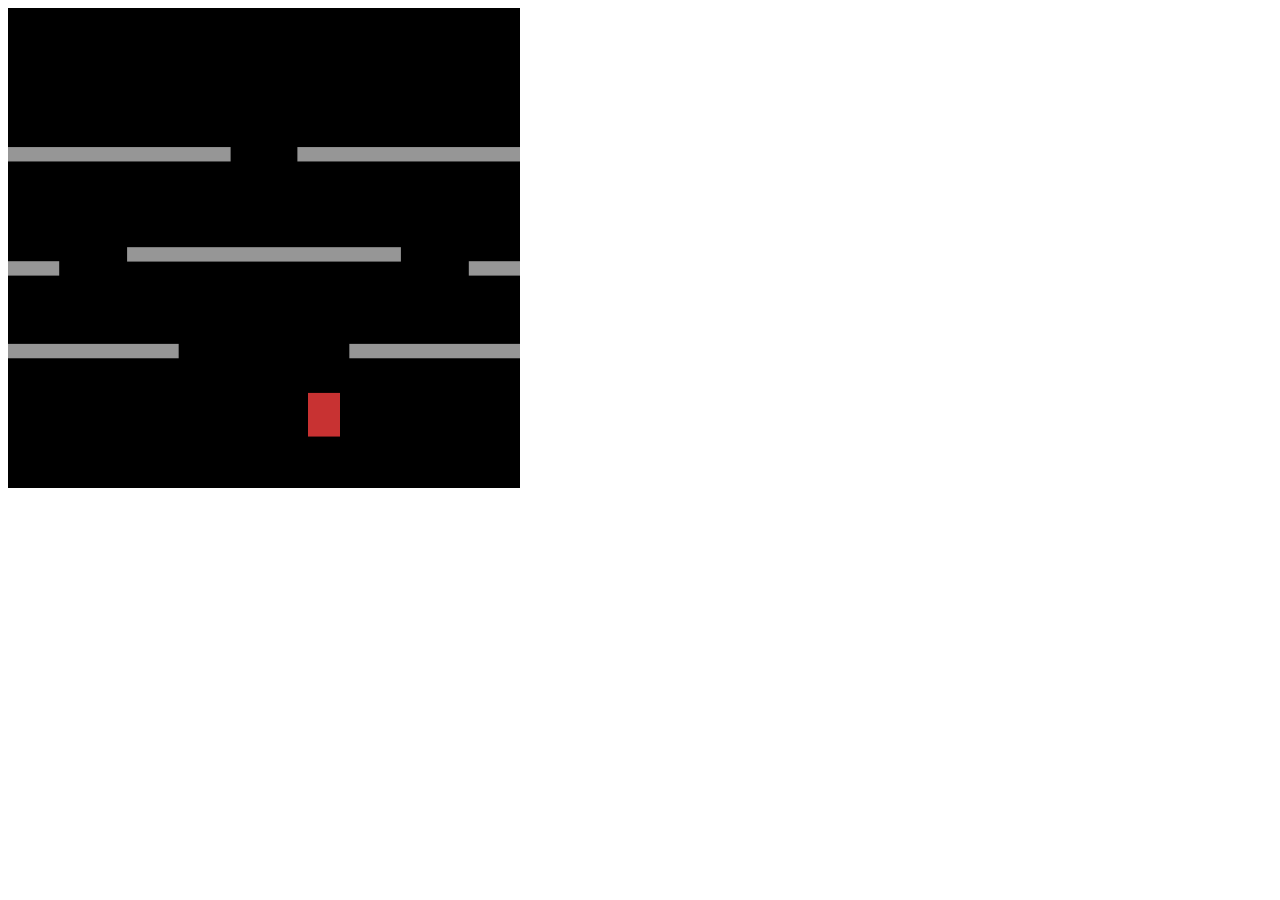
==== index.html @ 2d46f461 "Rename page.html to index.html" ====
<html>
    <head>
        <link rel="stylesheet" type="text/css" href="style.css"/>
    </head>
    <body>
        <canvas id="canvas" width="512" height="480"></canvas>
    </body>
    <foot>
        <script src="jeu.js"></script>
    </foot>
</html>
---- style.css ----
canvas {
    border: solid rgb(0, 0, 0) 0;
    transition: .2s;
}
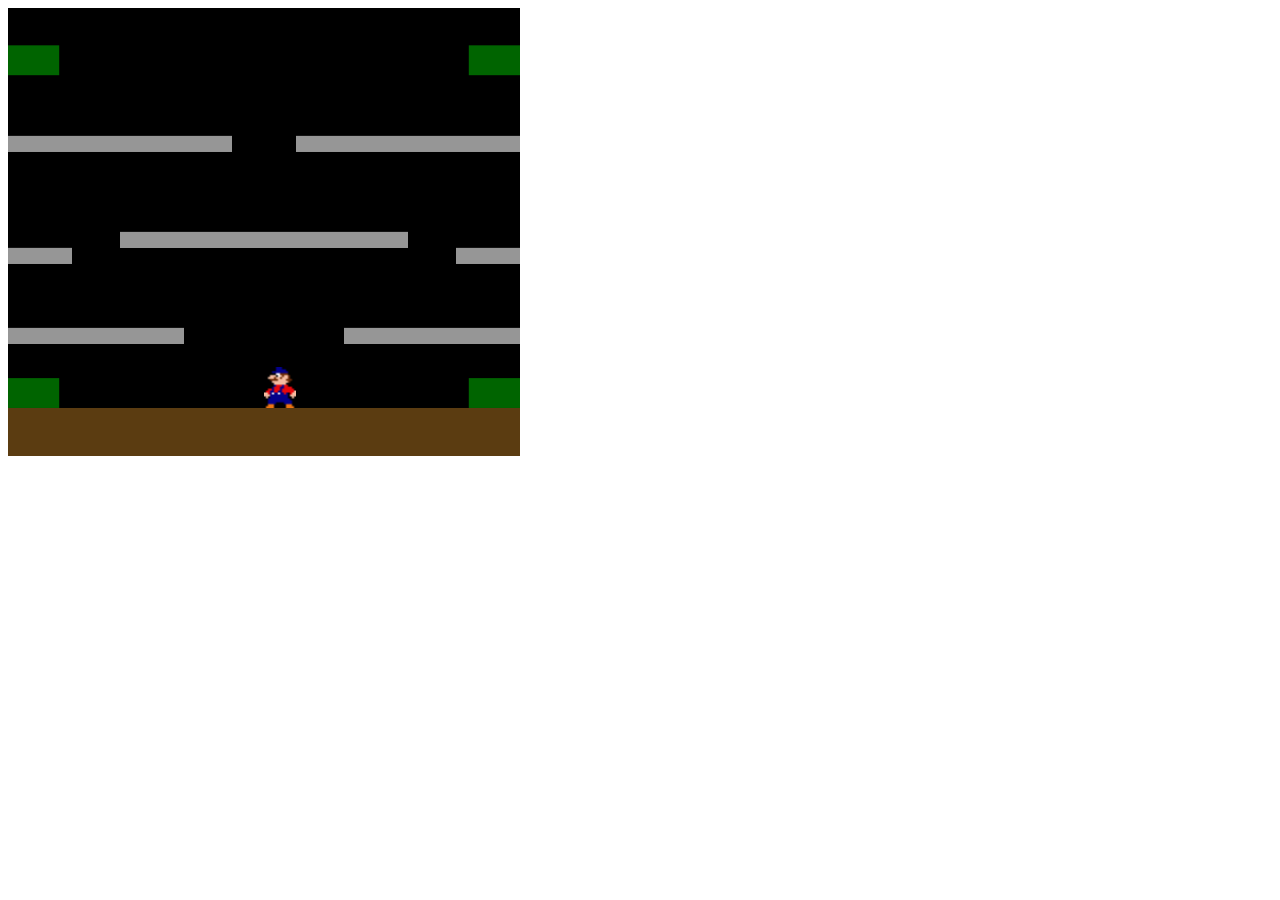
==== commit 5aedfb55: "Update index.html" ====
--- a/index.html
+++ b/index.html
@@ -3,7 +3,7 @@
         <link rel="stylesheet" type="text/css" href="style.css"/>
     </head>
     <body>
-        <canvas id="canvas" width="512" height="480"></canvas>
+        <canvas id="canvas" width="512" height="448"></canvas>
     </body>
     <foot>
         <script src="jeu.js"></script>
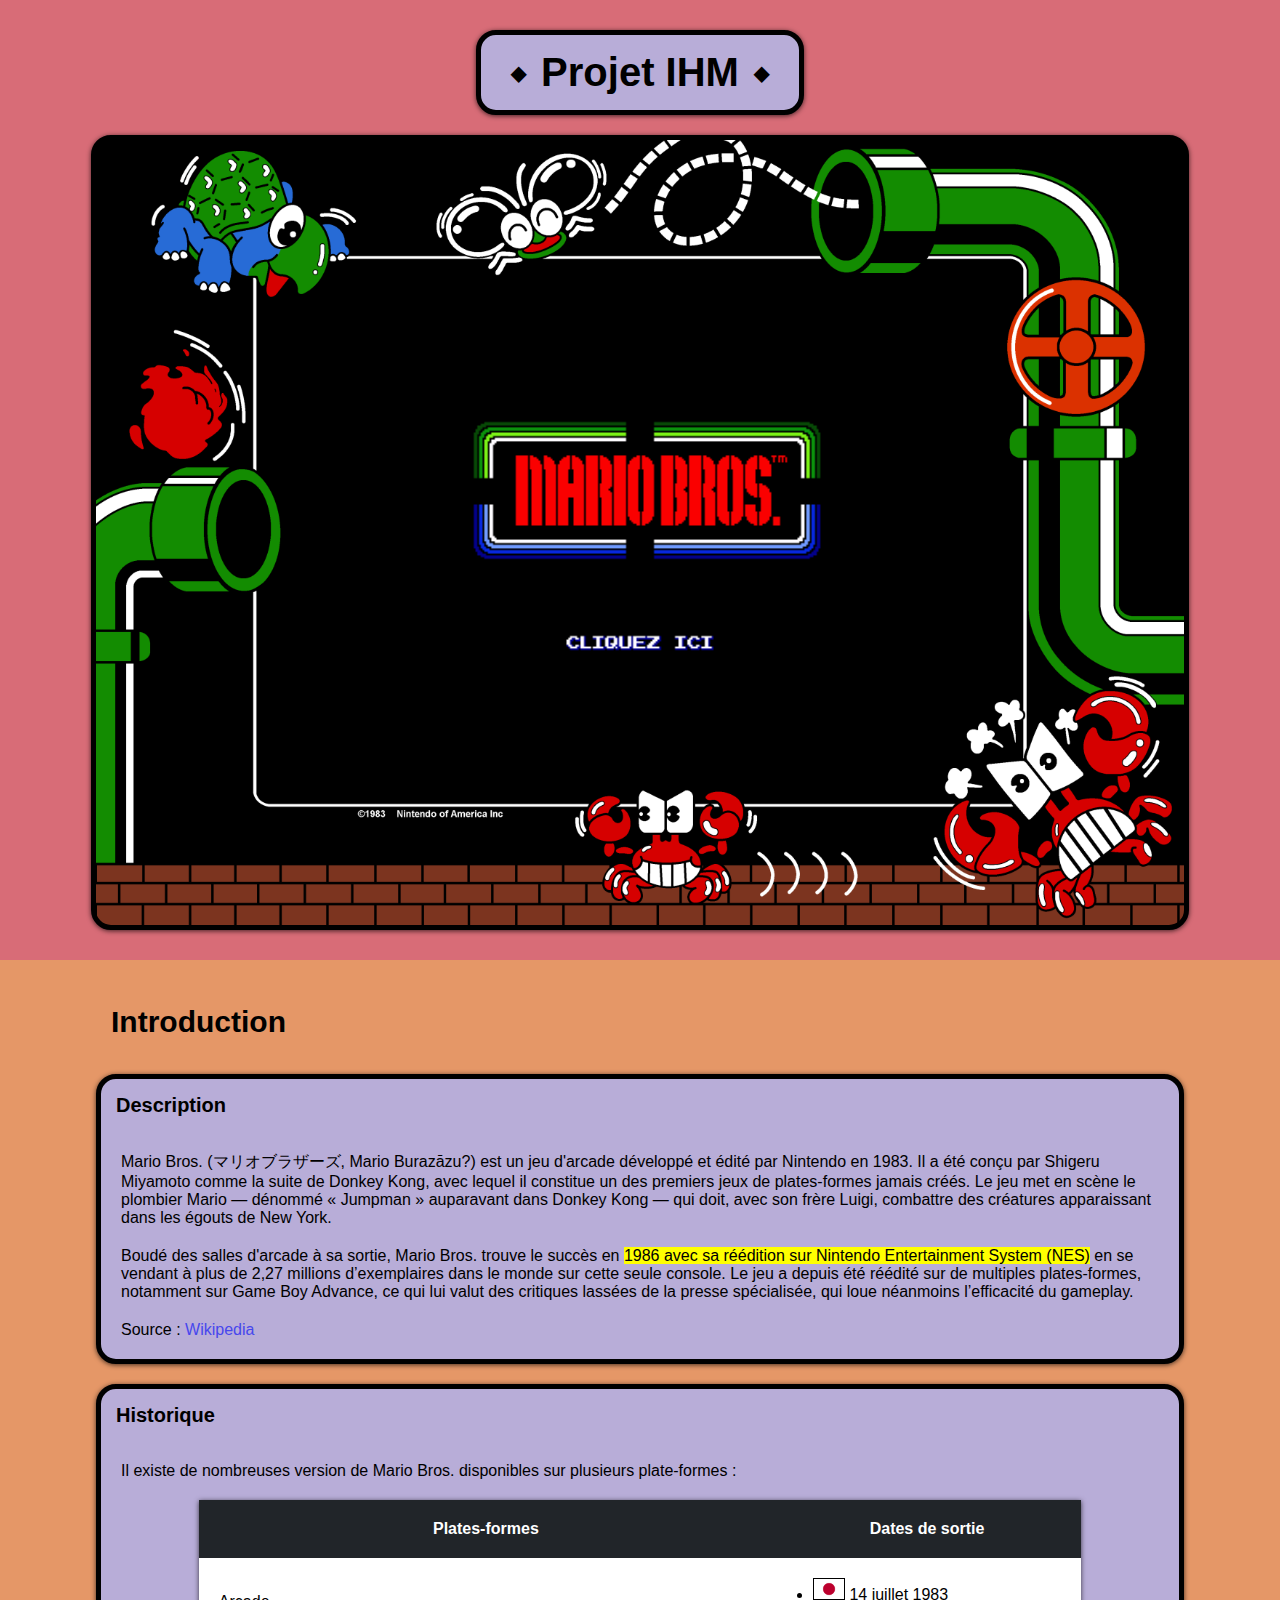
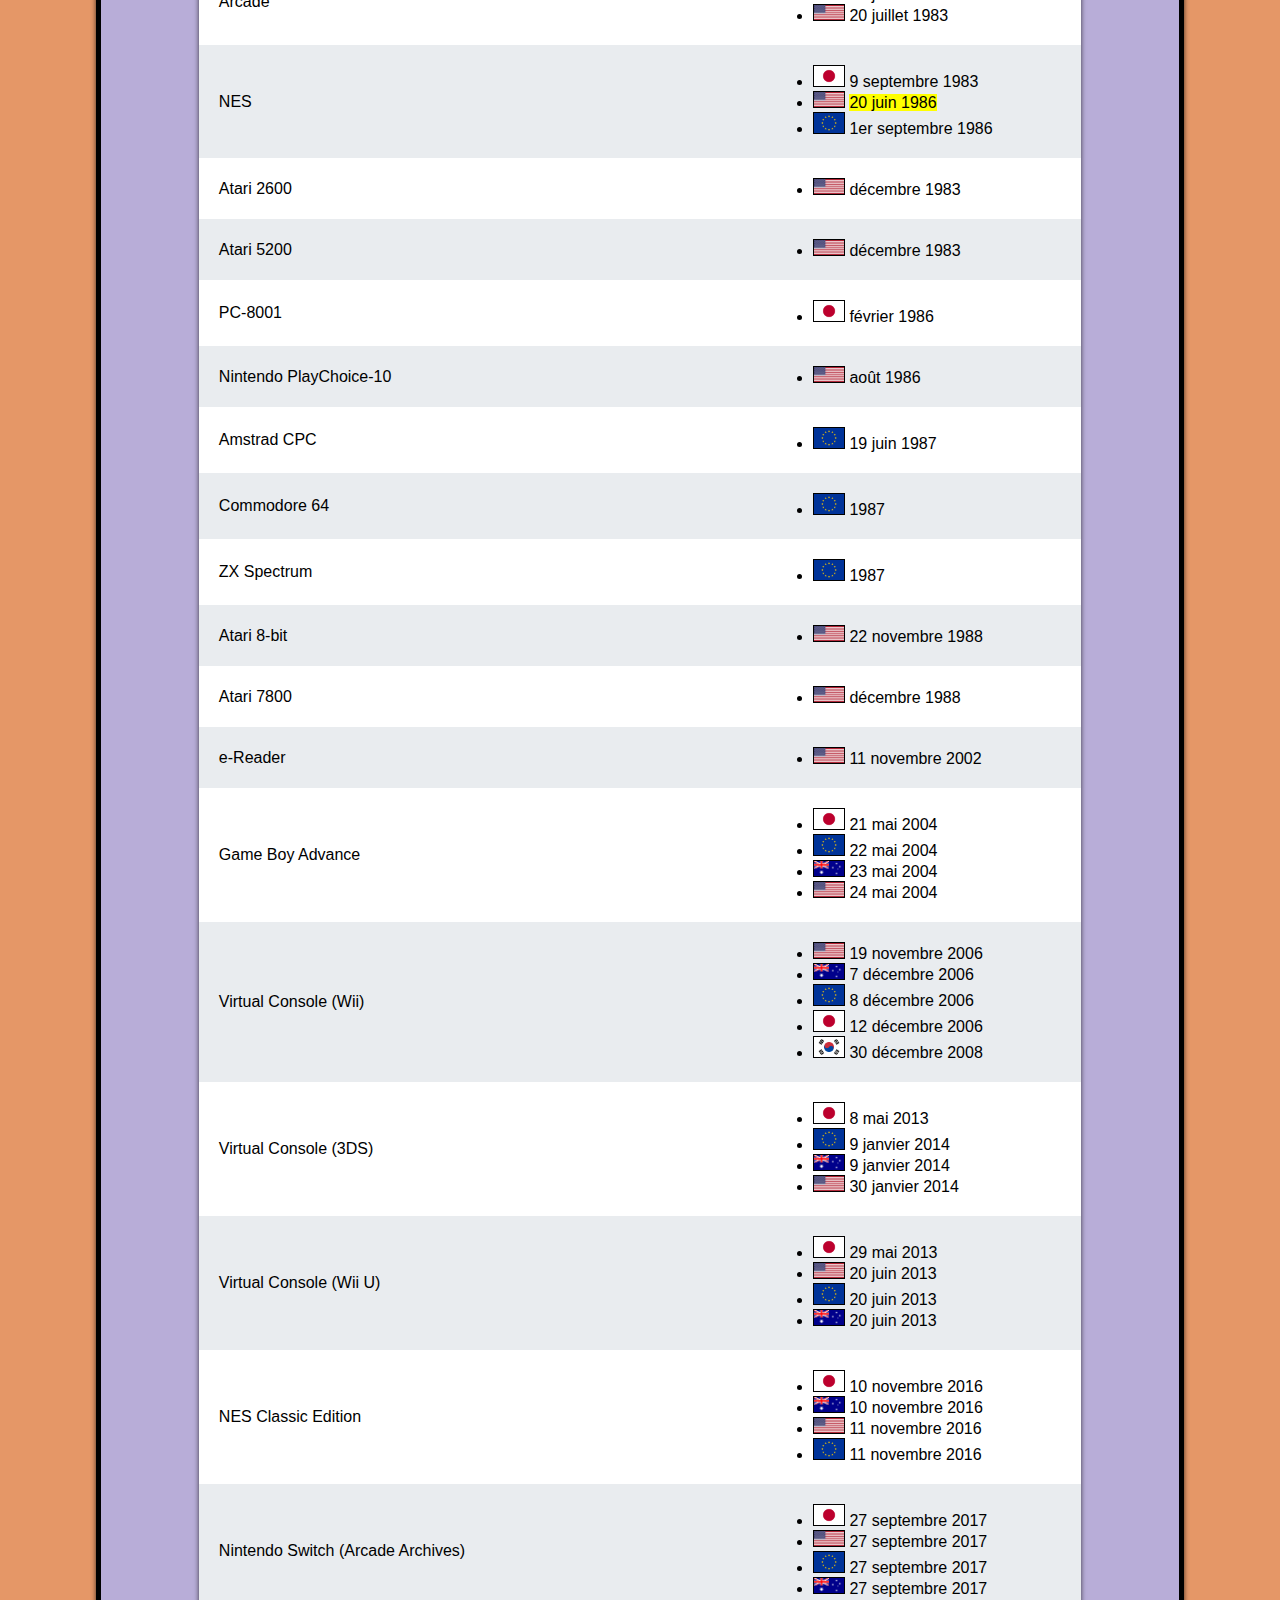
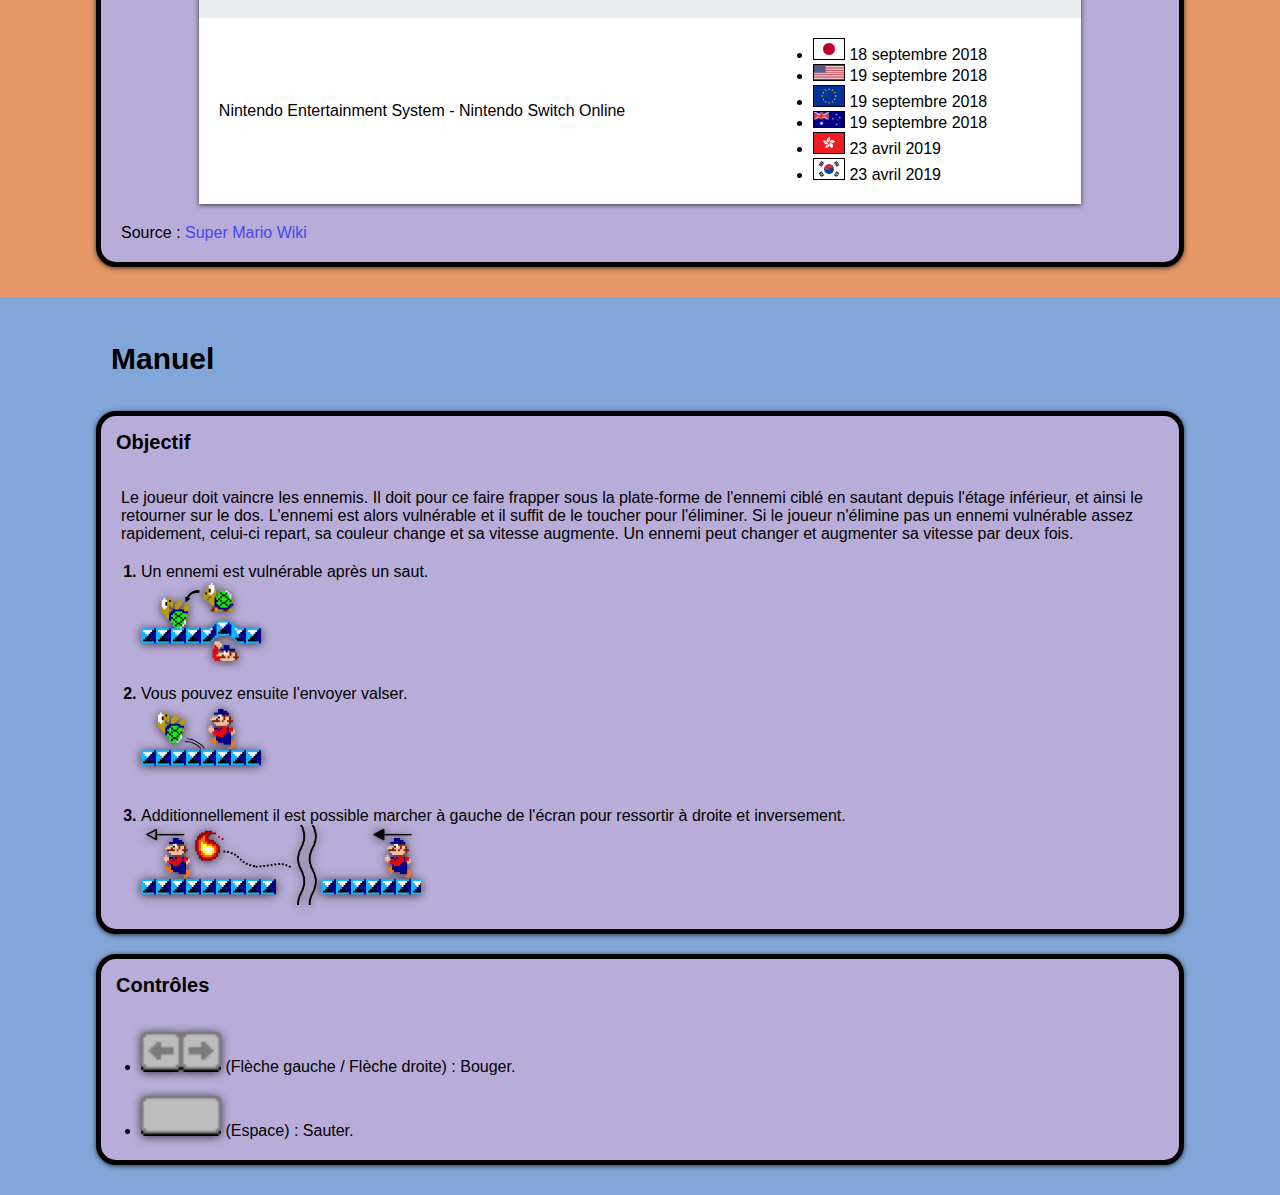
==== commit 07229e2e: "Gros changement" ====
--- a/index.html
+++ b/index.html
@@ -1,11 +1,261 @@
-<html>
-    <head>
-        <link rel="stylesheet" type="text/css" href="style.css"/>
-    </head>
-    <body>
-        <canvas id="canvas" width="512" height="448"></canvas>
-    </body>
-    <foot>
-        <script src="jeu.js"></script>
-    </foot>
+<!DOCTYPE HTML>
+<html lang="fr">
+	<head>
+		<title>IHM</title>
+		<meta http-equiv="content-type" content="text/html; charset=utf-8">
+		<meta name="viewport" content="width=device-width, initial-scale=1, shrink-to-fit=no">
+		<link rel="stylesheet" type="text/css" href="css/styles.css">
+	</head>
+	<body>
+		<header>
+			<h1>Projet IHM</h1>
+			<div id="bezel">
+				<img id="modal-open" src="img/play.gif" alt="ouvrir modal">
+			</div>
+			<div id="modal">
+				<div id="modal-border">
+					<i id="modal-close"></i>
+					<canvas id="game" height="224" width="256"></canvas>
+				</div>
+			</div>
+		</header>
+		<main>
+			<section id="introduction">
+				<div class="center">
+					<h2>Introduction</h2>
+					<div class="information">
+						<h3>Description</h3>
+						<div class="information-content">
+							<p>Mario Bros. (マリオブラザーズ, Mario Burazāzu?) est un jeu d'arcade développé et édité par Nintendo en 1983. Il a été conçu par Shigeru Miyamoto comme la suite de Donkey Kong, avec lequel il constitue un des premiers jeux de plates-formes jamais créés. Le jeu met en scène le plombier Mario — dénommé « Jumpman » auparavant dans Donkey Kong — qui doit, avec son frère Luigi, combattre des créatures apparaissant dans les égouts de New York.</p>
+							<p>Boudé des salles d'arcade à sa sortie, Mario Bros. trouve le succès en <mark>1986 avec sa réédition sur Nintendo Entertainment System (NES)</mark> en se vendant à plus de 2,27 millions d’exemplaires dans le monde sur cette seule console. Le jeu a depuis été réédité sur de multiples plates-formes, notamment sur Game Boy Advance, ce qui lui valut des critiques lassées de la presse spécialisée, qui loue néanmoins l’efficacité du gameplay.</p>
+							<p>Source : <a class="link" href="https://fr.wikipedia.org/wiki/Mario_Bros." title="Afficher la page Wikipedia">Wikipedia</a></p>
+						</div>
+					</div>
+					<div class="information">
+						<h3>Historique</h3>
+						<div class="information-content">
+							<p>Il existe de nombreuses version de Mario Bros. disponibles sur plusieurs plate-formes :</p>
+							<table>
+								<thead>
+									<tr>
+										<th>Plates-formes</th>
+										<th>Dates de sortie</th>
+									</tr>
+								</thead>
+								<tbody>
+									<tr>
+										<td>Arcade</td>
+										<td>
+											<ul>
+												<li><img class="flag" src="img/flag_japan.png" alt="Drapeau Japon"> 14 juillet 1983</li>
+												<li><img class="flag" src="img/flag_usa.png" alt="Drapeau Etats-unis"> 20 juillet 1983</li>
+											</ul>
+										</td>
+									</tr>
+									<tr>
+										<td>NES</td>
+										<td>
+											<ul>
+												<li><img class="flag" src="img/flag_japan.png" alt="Drapeau Japon"> 9 septembre 1983</li>
+												<li><img class="flag" src="img/flag_usa.png" alt="Drapeau Etats-Unis"> <mark>20 juin 1986</mark></li>
+												<li><img class="flag" src="img/flag_europe.png" alt="Drapeau Europe"> 1er septembre 1986</li>
+											</ul>
+										</td>
+									</tr>
+									<tr>
+										<td>Atari 2600</td>
+										<td>
+											<ul>
+												<li><img class="flag" src="img/flag_usa.png" alt="Drapeau Etats-Unis"> décembre 1983</li>
+											</ul>
+										</td>
+									</tr>
+									<tr>
+										<td>Atari 5200</td>
+										<td>
+											<ul>
+												<li><img class="flag" src="img/flag_usa.png" alt="Drapeau Etats-Unis"> décembre 1983</li>
+											</ul>
+										</td>
+									</tr>
+									<tr>
+										<td>PC-8001</td>
+										<td>
+											<ul>
+												<li><img class="flag" src="img/flag_japan.png" alt="Drapeau Japon"> février 1986</li>
+											</ul>
+										</td>
+									</tr>
+									<tr>
+										<td>Nintendo PlayChoice-10</td>
+										<td>
+											<ul>
+												<li><img class="flag" src="img/flag_usa.png" alt="Drapeau Etats-Unis"> août 1986</li>
+											</ul>
+										</td>
+									</tr>
+									<tr>
+										<td>Amstrad CPC</td>
+										<td>
+											<ul>
+												<li><img class="flag" src="img/flag_europe.png" alt="Drapeau Europe"> 19 juin 1987</li>
+											</ul>
+										</td>
+									</tr>
+									<tr>
+										<td>Commodore 64</td>
+										<td>
+											<ul>
+												<li><img class="flag" src="img/flag_europe.png" alt="Drapeau Europe"> 1987</li>
+											</ul>
+										</td>
+									</tr>
+									<tr>
+										<td>ZX Spectrum</td>
+										<td>
+											<ul>
+												<li><img class="flag" src="img/flag_europe.png" alt="Drapeau Europe"> 1987</li>
+											</ul>
+										</td>
+									</tr>
+									<tr>
+										<td>Atari 8-bit</td>
+										<td>
+											<ul>
+												<li><img class="flag" src="img/flag_usa.png" alt="Drapeau Etats-Unis"> 22 novembre 1988</li>
+											</ul>
+										</td>
+									</tr>
+									<tr>
+										<td>Atari 7800</td>
+										<td>
+											<ul>
+												<li><img class="flag" src="img/flag_usa.png" alt="Drapeau Etats-Unis"> décembre 1988</li>
+											</ul>
+										</td>
+									</tr>
+									<tr>
+										<td>e-Reader</td>
+										<td>
+											<ul>
+												<li><img class="flag" src="img/flag_usa.png" alt="Drapeau Etats-Unis"> 11 novembre 2002</li>
+											</ul>
+										</td>
+									</tr>
+									<tr>
+										<td>Game Boy Advance</td>
+										<td>
+											<ul>
+												<li><img class="flag" src="img/flag_japan.png" alt="Drapeau Japon"> 21 mai 2004</li>
+												<li><img class="flag" src="img/flag_europe.png" alt="Drapeau Europe"> 22 mai 2004</li>
+												<li><img class="flag" src="img/flag_australia.png" alt="Drapeau Australie"> 23 mai 2004</li>
+												<li><img class="flag" src="img/flag_usa.png" alt="Drapeau Etats-Unis"> 24 mai 2004</li>
+											</ul>
+										</td>
+									</tr>
+									<tr>
+										<td>Virtual Console (Wii)</td>
+										<td>
+											<ul>
+												<li><img class="flag" src="img/flag_usa.png" alt="Drapeau Etats-Unis"> 19 novembre 2006</li>
+												<li><img class="flag" src="img/flag_australia.png" alt="Drapeau Australie"> 7 décembre 2006</li>
+												<li><img class="flag" src="img/flag_europe.png" alt="Drapeau Europe"> 8 décembre 2006</li>
+												<li><img class="flag" src="img/flag_japan.png" alt="Drapeau Japon"> 12 décembre 2006</li>
+												<li><img class="flag" src="img/flag_south_korea.png" alt="Drapeau Corée du Sud"> 30 décembre 2008</li>
+											</ul>
+										</td>
+									</tr>
+									<tr>
+										<td>Virtual Console (3DS)</td>
+										<td>
+											<ul>
+												<li><img class="flag" src="img/flag_japan.png" alt="Drapeau Japon"> 8 mai 2013</li>
+												<li><img class="flag" src="img/flag_europe.png" alt="Drapeau Europe"> 9 janvier 2014</li>
+												<li><img class="flag" src="img/flag_australia.png" alt="Drapeau Australie"> 9 janvier 2014</li>
+												<li><img class="flag" src="img/flag_usa.png" alt="Drapeau Etats-Unis"> 30 janvier 2014</li>
+											</ul>
+										</td>
+									</tr>
+									<tr>
+										<td>Virtual Console (Wii U)</td>
+										<td>
+											<ul>
+												<li><img class="flag" src="img/flag_japan.png" alt="Drapeau Japon"> 29 mai 2013</li>
+												<li><img class="flag" src="img/flag_usa.png" alt="Drapeau Etats-Unis"> 20 juin 2013</li>
+												<li><img class="flag" src="img/flag_europe.png" alt="Drapeau Europe"> 20 juin 2013</li>
+												<li><img class="flag" src="img/flag_australia.png" alt="Drapeau Australie"> 20 juin 2013</li>
+											</ul>
+										</td>
+									</tr>
+									<tr>
+										<td>NES Classic Edition</td>
+										<td>
+											<ul>
+												<li><img class="flag" src="img/flag_japan.png" alt="Drapeau Japon"> 10 novembre 2016</li>
+												<li><img class="flag" src="img/flag_australia.png" alt="Drapeau Australie"> 10 novembre 2016</li>
+												<li><img class="flag" src="img/flag_usa.png" alt="Drapeau Etats-Unis"> 11 novembre 2016</li>
+												<li><img class="flag" src="img/flag_europe.png" alt="Drapeau Europe"> 11 novembre 2016</li>
+											</ul>
+										</td>
+									</tr>
+									<tr>
+										<td>Nintendo Switch (Arcade Archives)</td>
+										<td>
+											<ul>
+												<li><img class="flag" src="img/flag_japan.png" alt="Drapeau Japon"> 27 septembre 2017</li>
+												<li><img class="flag" src="img/flag_usa.png" alt="Drapeau Etats-Unis"> 27 septembre 2017</li>
+												<li><img class="flag" src="img/flag_europe.png" alt="Drapeau Europe"> 27 septembre 2017</li>
+												<li><img class="flag" src="img/flag_australia.png" alt="Drapeau Australie"> 27 septembre 2017</li>
+											</ul>
+										</td>
+									</tr>
+									<tr>
+										<td>Nintendo Entertainment System - Nintendo Switch Online</td>
+										<td>
+											<ul>
+												<li><img class="flag" src="img/flag_japan.png" alt="Drapeau Japon"> 18 septembre 2018</li>
+												<li><img class="flag" src="img/flag_usa.png" alt="Drapeau Etats-Unis"> 19 septembre 2018</li>
+												<li><img class="flag" src="img/flag_europe.png" alt="Drapeau Europe"> 19 septembre 2018</li>
+												<li><img class="flag" src="img/flag_australia.png" alt="Drapeau Australie"> 19 septembre 2018</li>
+												<li><img class="flag" src="img/flag_hong_kong.png" alt="Drapeau Hong Kong"> 23 avril 2019</li>
+												<li><img class="flag" src="img/flag_south_korea.png" alt="Drapeau Corée du Sud"> 23 avril 2019</li>
+											</ul>
+										</td>
+									</tr>
+								</tbody>
+							</table>
+							<p>Source : <a class="link" href="https://www.mariowiki.com/Mario_Bros._(game)" title="Afficher la page Super Mario Wiki">Super Mario Wiki</a></p>
+						</div>
+					</div>
+				</div>
+			</section>
+			<section id="manual">
+				<div class="center">
+					<h2>Manuel</h2>
+					<div class="information">
+						<h3>Objectif</h3>
+						<div class="information-content">
+							<p>Le joueur doit vaincre les ennemis. Il doit pour ce faire frapper sous la plate-forme de l'ennemi ciblé en sautant depuis l'étage inférieur, et ainsi le retourner sur le dos. L'ennemi est alors vulnérable et il suffit de le toucher pour l'éliminer. Si le joueur n'élimine pas un ennemi vulnérable assez rapidement, celui-ci repart, sa couleur change et sa vitesse augmente. Un ennemi peut changer et augmenter sa vitesse par deux fois.</p>
+							<ol>
+								<li>Un ennemi est vulnérable après un saut.<br><img class="tutorial" src="img/tutorial_1.png" alt="Tutoriel 1"></li>
+								<li>Vous pouvez ensuite l'envoyer valser.<br><img class="tutorial" src="img/tutorial_2.png" alt="Tutoriel 2"></li>
+								<li>Additionnellement il est possible marcher à gauche de l'écran pour ressortir à droite et inversement.<br><img class="tutorial" src="img/tutorial_3.png" alt="Tutoriel 3"></li>
+							</ol>
+						</div>
+					</div>
+					<div class="information">
+						<h3>Contrôles</h3>
+						<div class="information-content">
+							<ul>
+								<li><img class="control" src="img/control_1.png" alt="Contrôle 1"> (Flèche gauche / Flèche droite) : Bouger.</li>
+								<li><img class="control" src="img/control_2.png" alt="Contrôle 2"> (Espace) : Sauter.</li>
+							</ul>
+						</div>
+					</div>
+				</div>
+			</section>
+		</main>
+		<script src="js/functions.js"></script>
+		<script src="js/game.js"></script>
+	</body>
 </html>
--- a/css/styles.css
+++ b/css/styles.css
@@ -0,0 +1,301 @@
+/* ~~~~~~~~~~~~~~AFFICHAGE NORMAL~~~~~~~~~~~~~~ */
+/* GLOBAL */
+body {
+	display: flex;
+	flex-direction: column;
+	height: 100vh;
+	min-width: 320px;
+	margin: auto;
+	font-family: 'Helvetica', 'Arial', sans-serif;
+}
+
+h1, h2, h3, h4, h5, h6 {
+	margin: 0;
+}
+
+ol, ul {
+	margin: 0;
+	padding-left: 1.25rem;
+}
+
+p {
+	margin: 0;
+}
+
+/* HEADER */
+header {
+	display: flex;
+	flex-direction: column;
+	align-items: center;
+	flex: none;
+	height: 100vh;
+	padding: 1.875rem 0;
+	background-color: #D86C77;
+}
+
+header h1 {
+	display: flex;
+	align-items: center;
+	margin-bottom: 1.25rem;
+	padding: 0.9375rem;
+	border: 0.3125rem solid #000000;
+	border-radius: 1.25rem;
+	box-shadow: 0 0.0625rem 0.3125rem rgba(0, 0, 0, 0.7);
+	background-color: #B8ADD8;
+	font-size: 2.5rem;
+}
+
+header h1:before, header h1:after {
+	content: '◆';
+	margin: 0 0.9375rem;
+	font-size: 1.25rem;
+}
+
+#bezel {
+	display: flex;
+	align-items: center;
+	justify-content: center;
+	height: 100%;
+	width: 85%;
+	overflow: hidden;
+	border: 0.3125rem solid #000000;
+	border-radius: 1.25rem;
+	box-shadow: 0 0.0625rem 0.3125rem rgba(0, 0, 0, 0.7);
+	background-color: #000000;
+	background-image: url('../img/bezel.png');
+	background-position: center;
+	background-repeat: no-repeat;
+	background-size: cover;
+}
+
+#modal {
+	z-index: 1;
+	position: fixed;
+	align-items: center;
+	justify-content: center;
+	height: 100%;
+	width: 100%;
+	min-width: 320px;
+	margin: -1.875rem 0;
+	background: rgba(0, 0, 0, 0.7);
+}
+
+#modal-border {
+	position: relative;
+	box-sizing: border-box;
+	padding: 1.875rem;
+	border: 0.3125rem solid #000000;
+	border-radius: 1.25rem;
+	box-shadow: 0 0.0625rem 0.3125rem rgba(0, 0, 0, 0.7);
+	background-color: #C4C0CE;
+	animation-name: slideIn;
+	animation-duration: 0.5s;
+}
+
+#modal-open {
+	height: 50%;
+	cursor: pointer;
+	image-rendering: crisp-edges;
+}
+
+#modal-close {
+	position: absolute;
+	top: 0;
+	right: 0;
+	display: flex;
+	align-items: center;
+	justify-content: center;
+	height: 1.875rem;
+	width: 1.875rem;
+	cursor: pointer;
+	font-style: normal;
+}
+
+#modal-close:hover {
+	color: rgba(255, 255, 255, 0.7);
+}
+
+#modal-close:after {
+	content: "✖";
+}
+
+#game {
+	box-shadow: 0 0.0625rem 0.3125rem rgba(0, 0, 0, 0.7);
+	image-rendering: crisp-edges;
+}
+
+.is-hidden {
+	display: none;
+}
+
+.is-visible {
+	display: flex;
+}
+
+.ratio-y {
+	height: calc(100% - 2 * 1.875rem);
+	min-height: calc(14rem + 2 * 1.875rem);
+}
+
+.ratio-y > canvas {
+	height: 100%;
+}
+
+.ratio-x {
+	width: calc(100% - 2 * 1.875rem);
+	min-width: calc(16rem + 2 * 1.875rem);
+}
+
+.ratio-x > canvas {
+	width: 100%;
+}
+
+@keyframes slideIn {
+	from {
+		top: -18.75rem;
+		opacity: 0;
+	}
+	to {
+		top: 0;
+		opacity: 1;
+	}
+}
+
+/* MAIN */
+main {
+	display: flex;
+	flex-direction: column;
+	flex: 1 0 auto;
+}
+
+section {
+	flex: 1 0 auto;
+	padding: 1.875rem 0;
+}
+
+section h2 {
+	margin-bottom: 1.25rem;
+	padding: 0.9375rem;
+	font-size: 1.875rem;
+}
+
+#introduction {
+	background-color: #E59767;
+}
+
+#manual {
+	background-color: #82A6D8;
+}
+
+.center {
+	width: 85%;
+	margin: 0 auto;
+}
+
+.information {
+	margin-bottom: 1.25rem;
+	overflow: hidden;
+	border: 0.3125rem solid #000000;
+	border-radius: 1.25rem;
+	box-shadow: 0 0.0625rem 0.3125rem rgba(0, 0, 0, 0.7);
+	background-color: #B8ADD8;
+}
+
+.information:last-child {
+	margin-bottom: 0;
+}
+
+.information h3 {
+	padding: 0.9375rem;
+	font-size: 1.25rem;
+}
+
+.information-content {
+	display: flex;
+	flex-direction: column;
+	align-items: flex-start;
+	padding: 1.25rem;
+}
+
+.information-content *:last-child {
+	margin-bottom: 0;
+}
+
+.information-content p {
+	margin-bottom: 1.25rem;
+}
+
+.information-content table {
+	align-self: center;
+	width: 85%;
+	margin-bottom: 1.25rem;
+	overflow: hidden;
+	border-spacing: 0;
+	box-shadow: 0 0.0625rem 0.3125rem rgba(0, 0, 0, 0.7);
+}
+
+.information-content table tr:nth-child(even) {
+	background-color: #E9ECEF;
+}
+
+.information-content table tr:nth-child(odd) {
+	background-color: #FFFFFF;
+}
+
+.information-content table th {
+	color: #FFFFFF;
+	background-color: #212529;
+}
+
+.information-content table th, .information-content table td {
+	padding: 1.25rem;
+}
+
+.information-content li:not(:last-child, .information-content table td li) {
+	margin-bottom: 1.25rem;
+}
+
+.information-content li::marker {
+	font-weight: bold;
+}
+
+.flag {
+	width: 1.875rem;
+	border: 1px solid #000000;
+}
+
+.tutorial {
+	height: 5rem;
+	filter: drop-shadow(0 0.0625rem 0.3125rem rgba(0, 0, 0, 0.7));
+	image-rendering: crisp-edges;
+}
+
+.control {
+	height: 2.5rem;
+	filter: drop-shadow(0 0.0625rem 0.3125rem rgba(0, 0, 0, 0.7));
+	image-rendering: crisp-edges;
+}
+
+.link {
+	color: #4747ED;
+	text-decoration: none;
+}
+
+.link:hover {
+	text-decoration: underline;
+}
+
+/* ~~~~~~~~~~~~~~AFFICHAGE RESPONSIVE~~~~~~~~~~~~~~ */
+@media screen and (max-width: 960px) {
+	/* GLOBAL */
+	html {
+		font-size: 85%;
+	}
+}
+
+@media screen and (max-width: 480px) {
+	/* GLOBAL */
+	html {
+		font-size: 70%;
+	}
+}
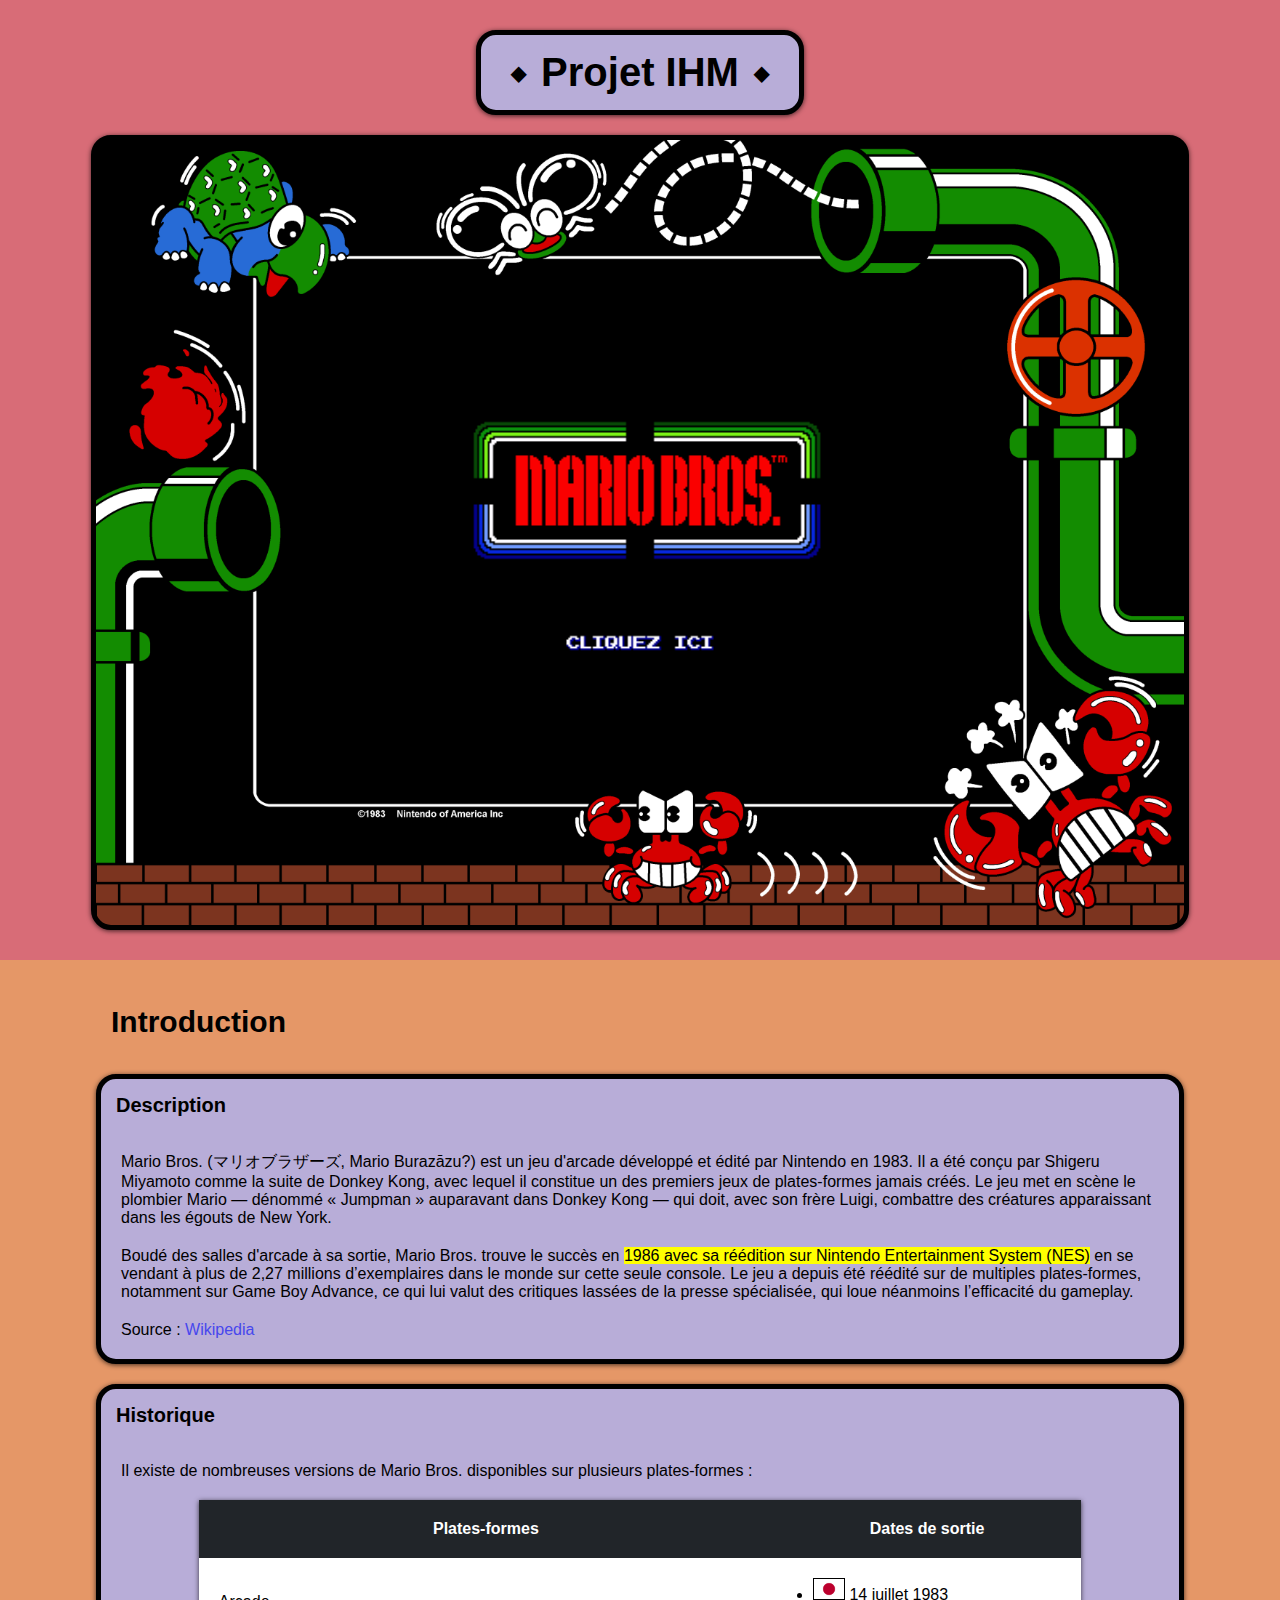
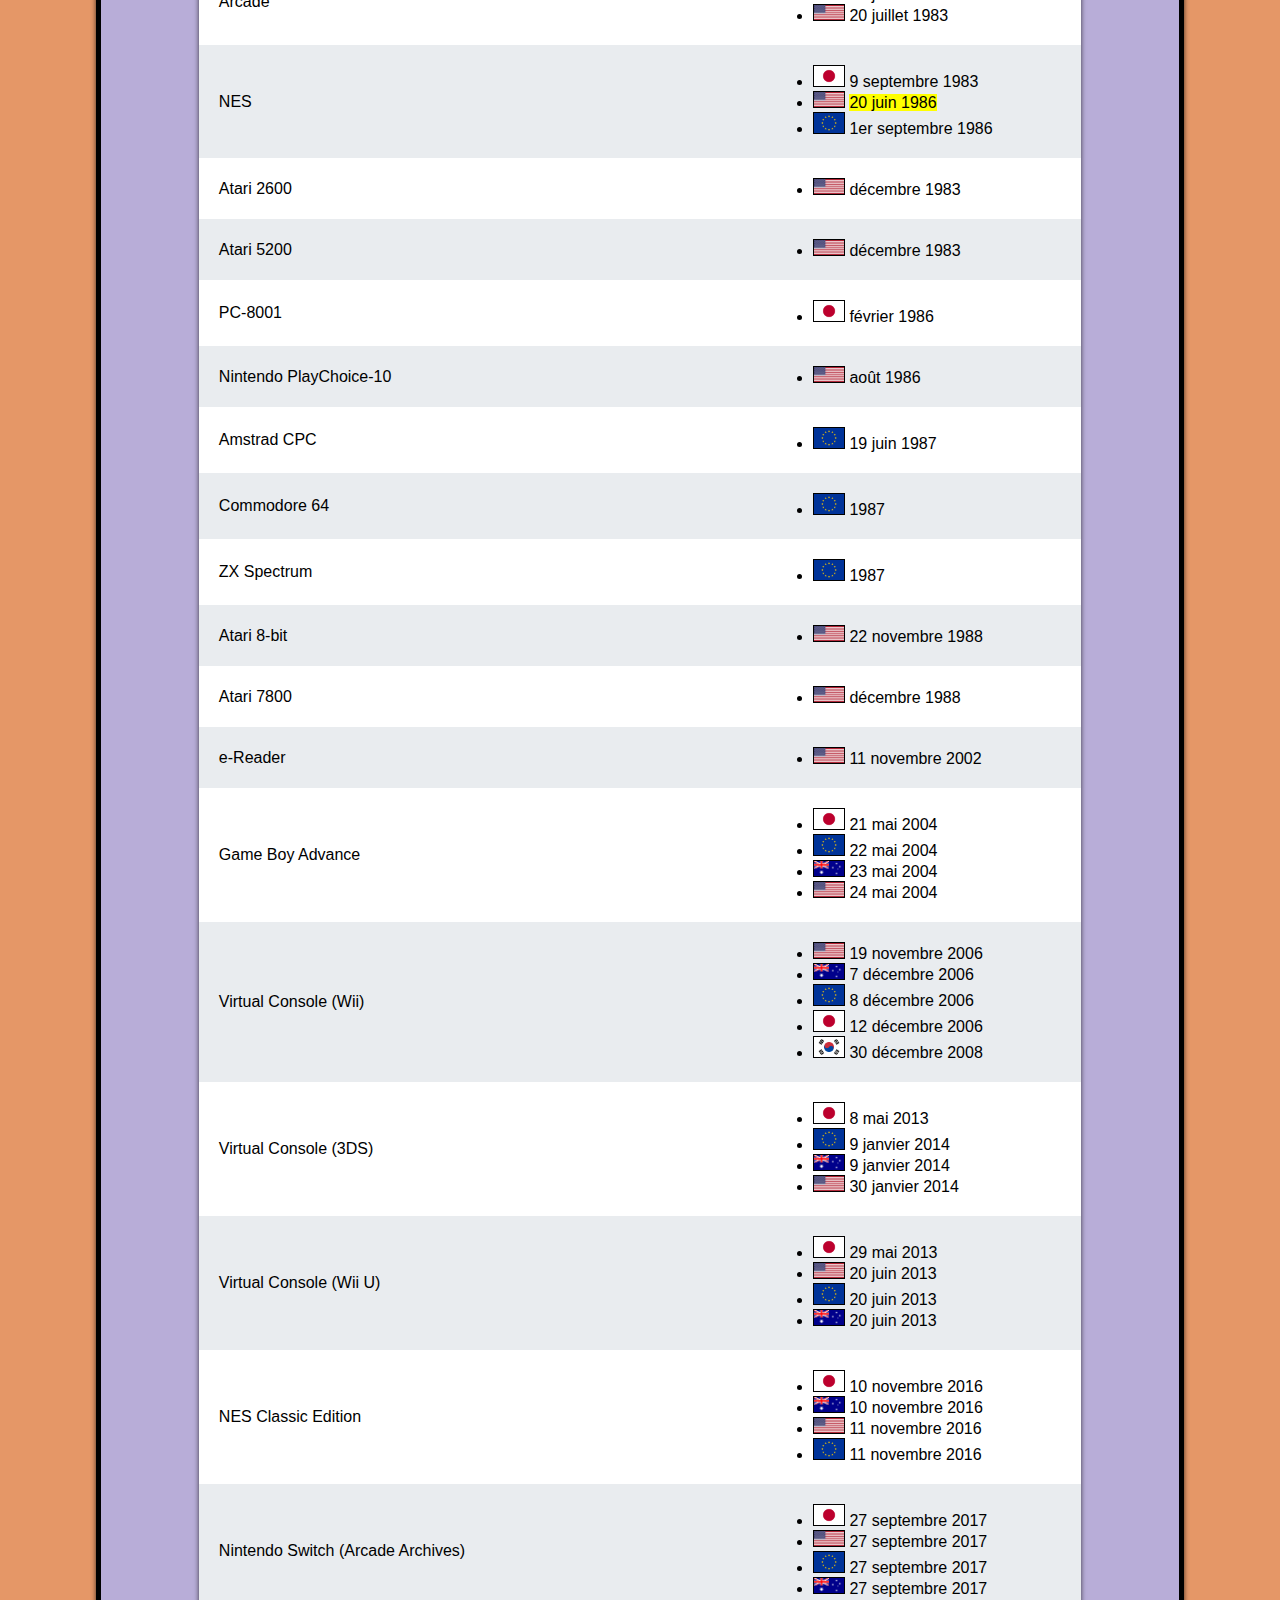
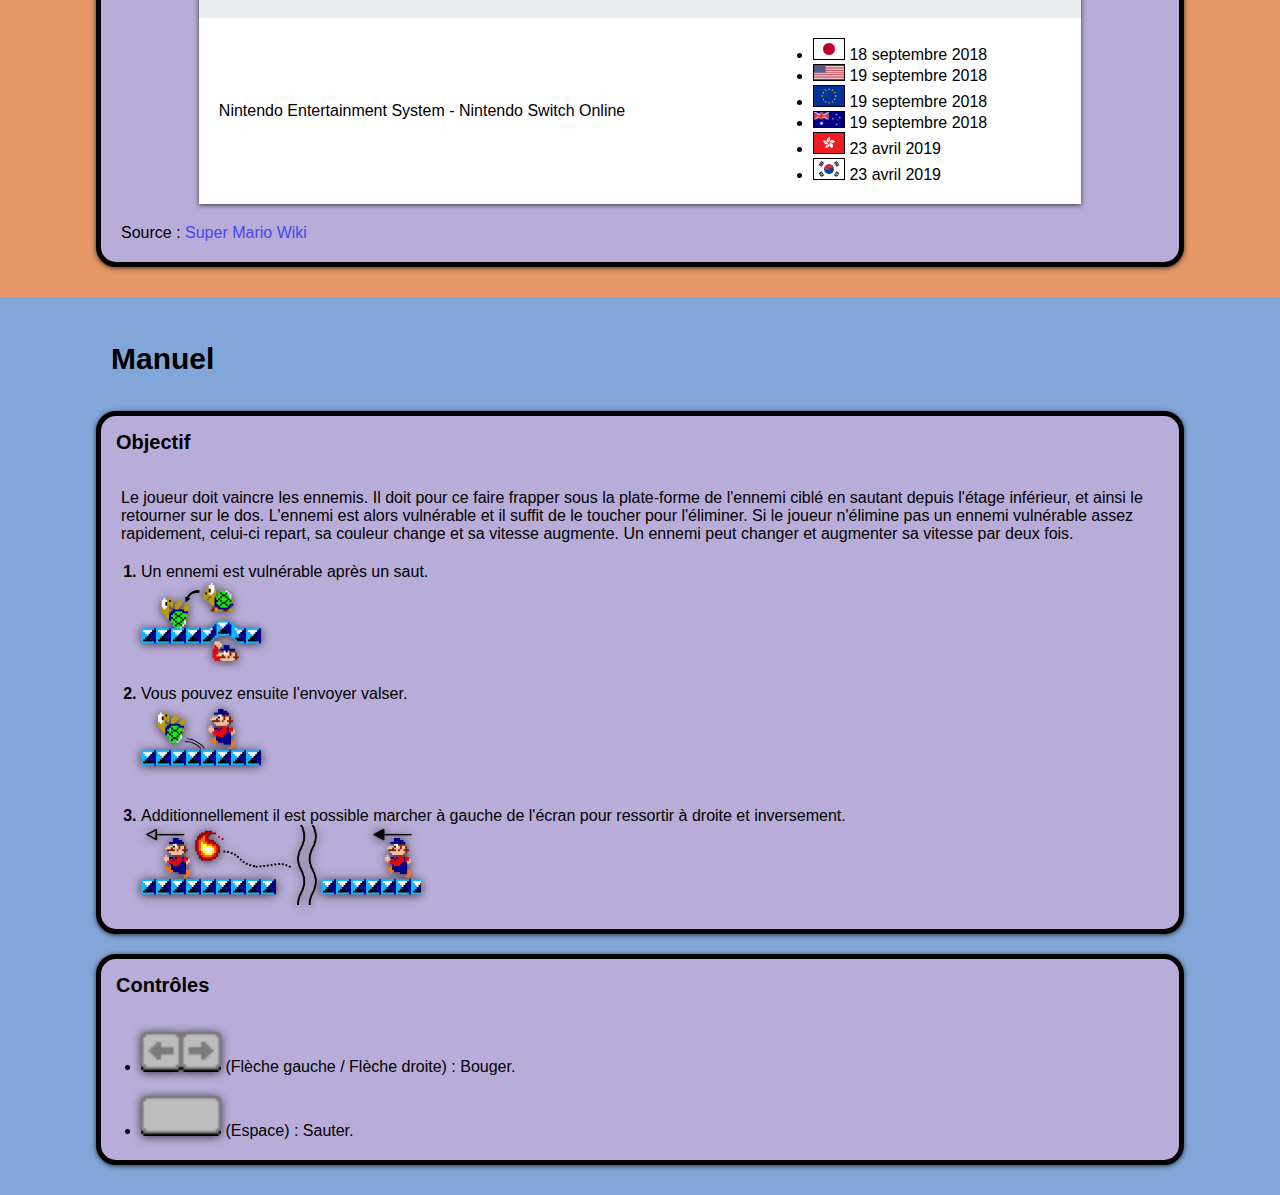
==== commit 4ba0147b: "Update index.html" ====
--- a/index.html
+++ b/index.html
@@ -34,7 +34,7 @@
 					<div class="information">
 						<h3>Historique</h3>
 						<div class="information-content">
-							<p>Il existe de nombreuses version de Mario Bros. disponibles sur plusieurs plate-formes :</p>
+							<p>Il existe de nombreuses versions de Mario Bros. disponibles sur plusieurs plates-formes :</p>
 							<table>
 								<thead>
 									<tr>
--- a/css/styles.css
+++ b/css/styles.css
@@ -20,6 +20,10 @@
 
 p {
 	margin: 0;
+}
+
+.no-scroll {
+	overflow: hidden;
 }
 
 /* HEADER */
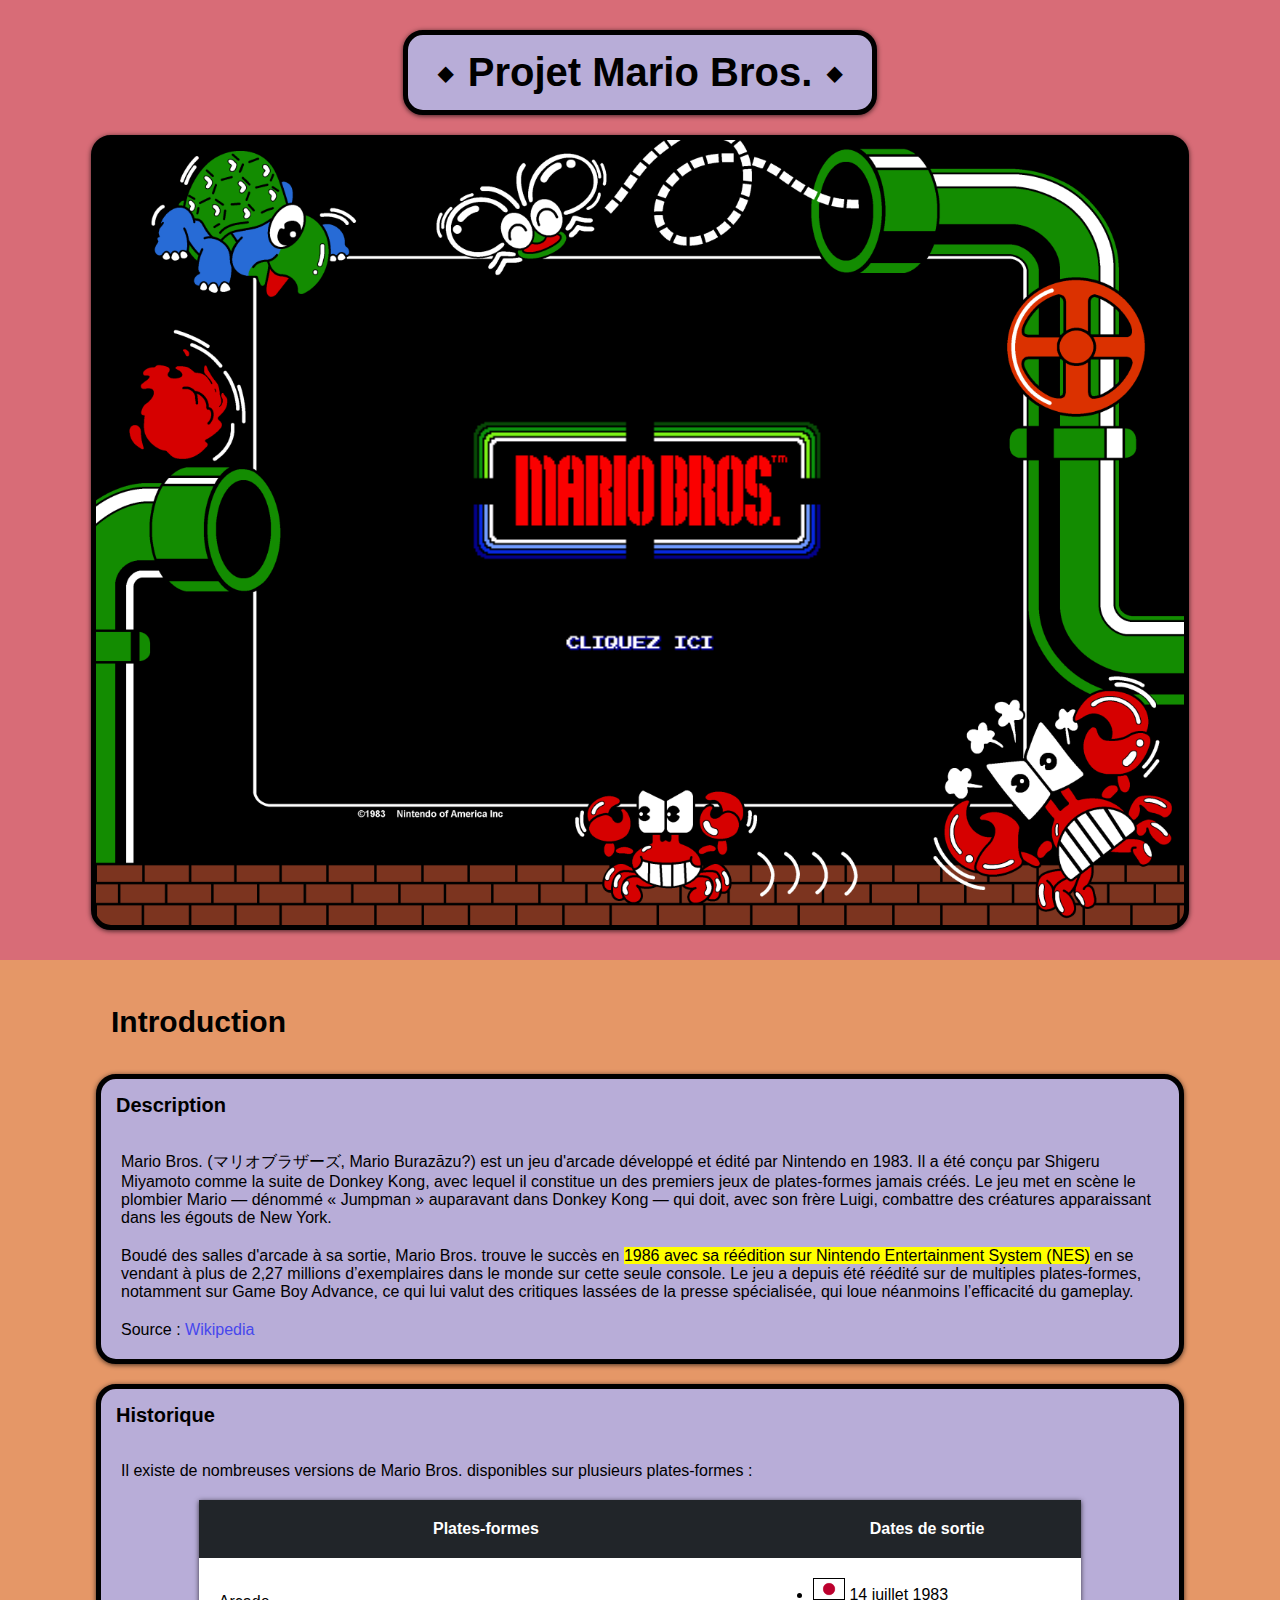
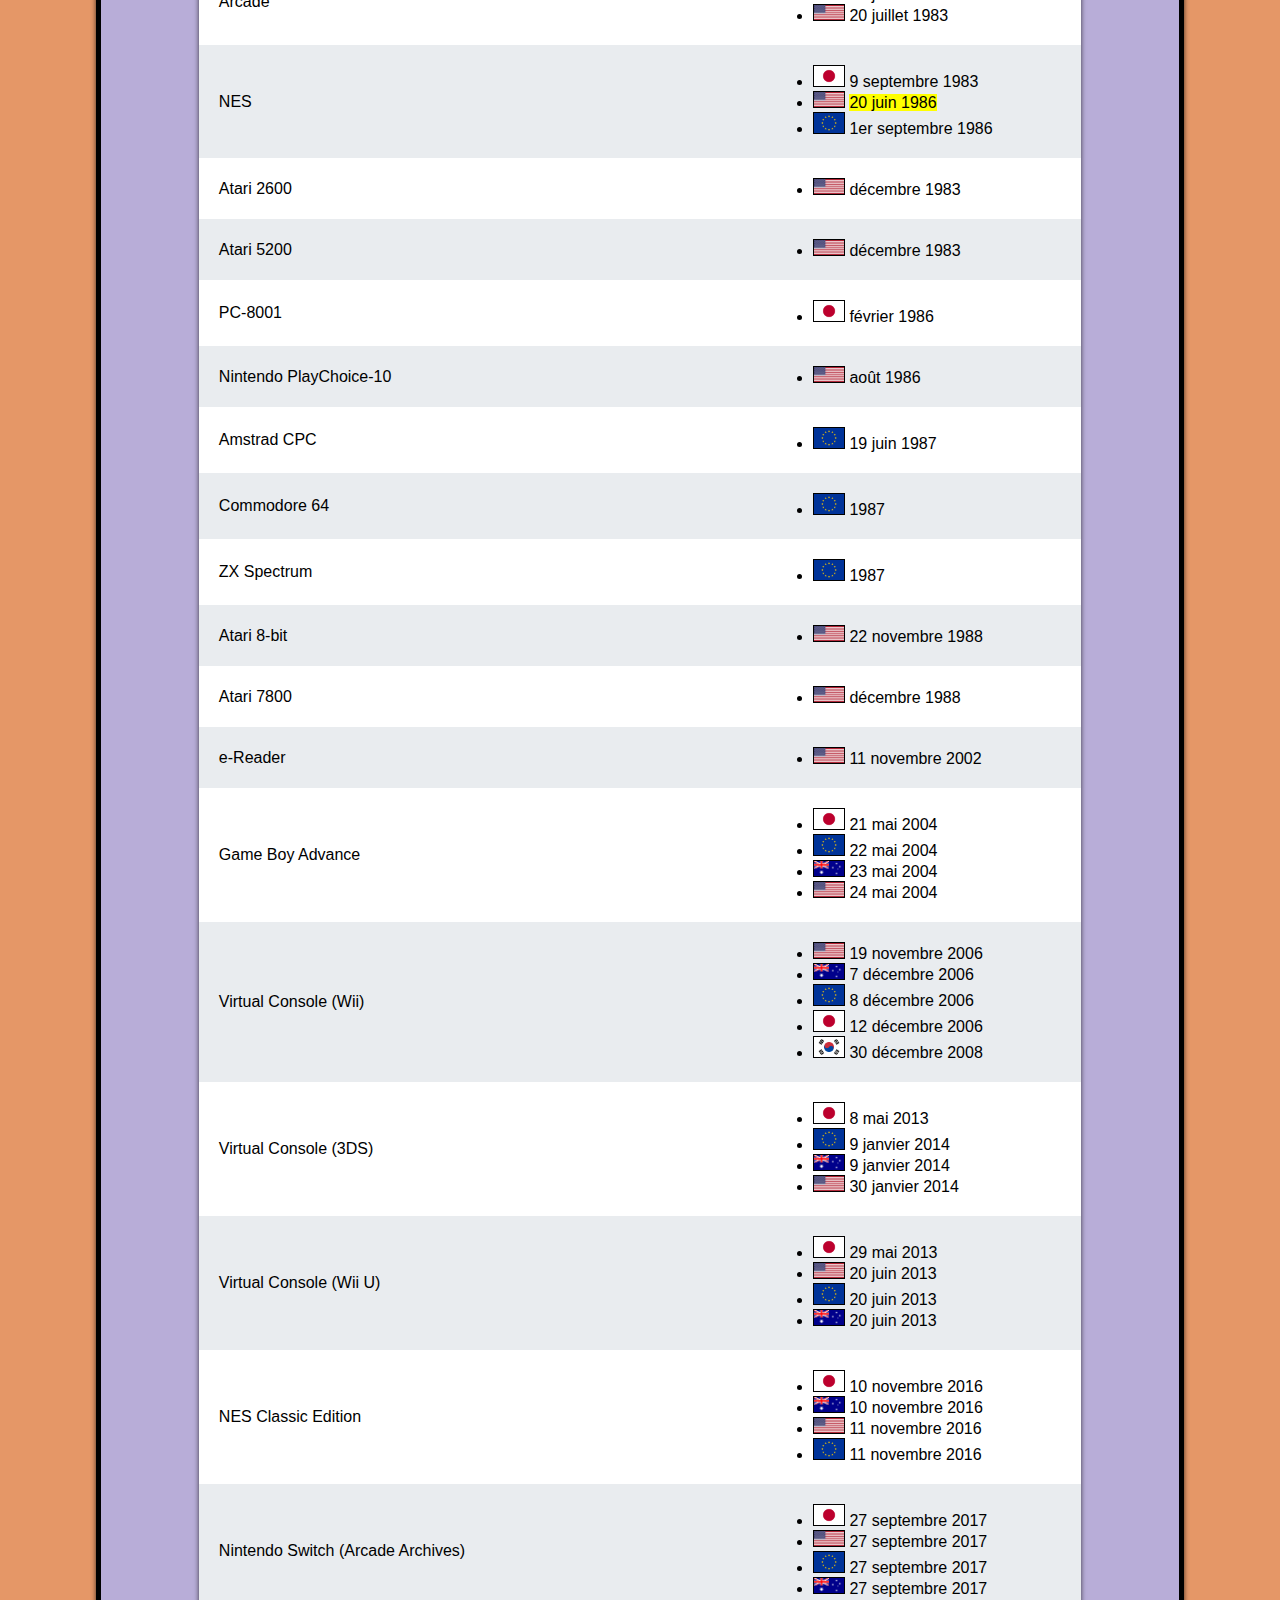
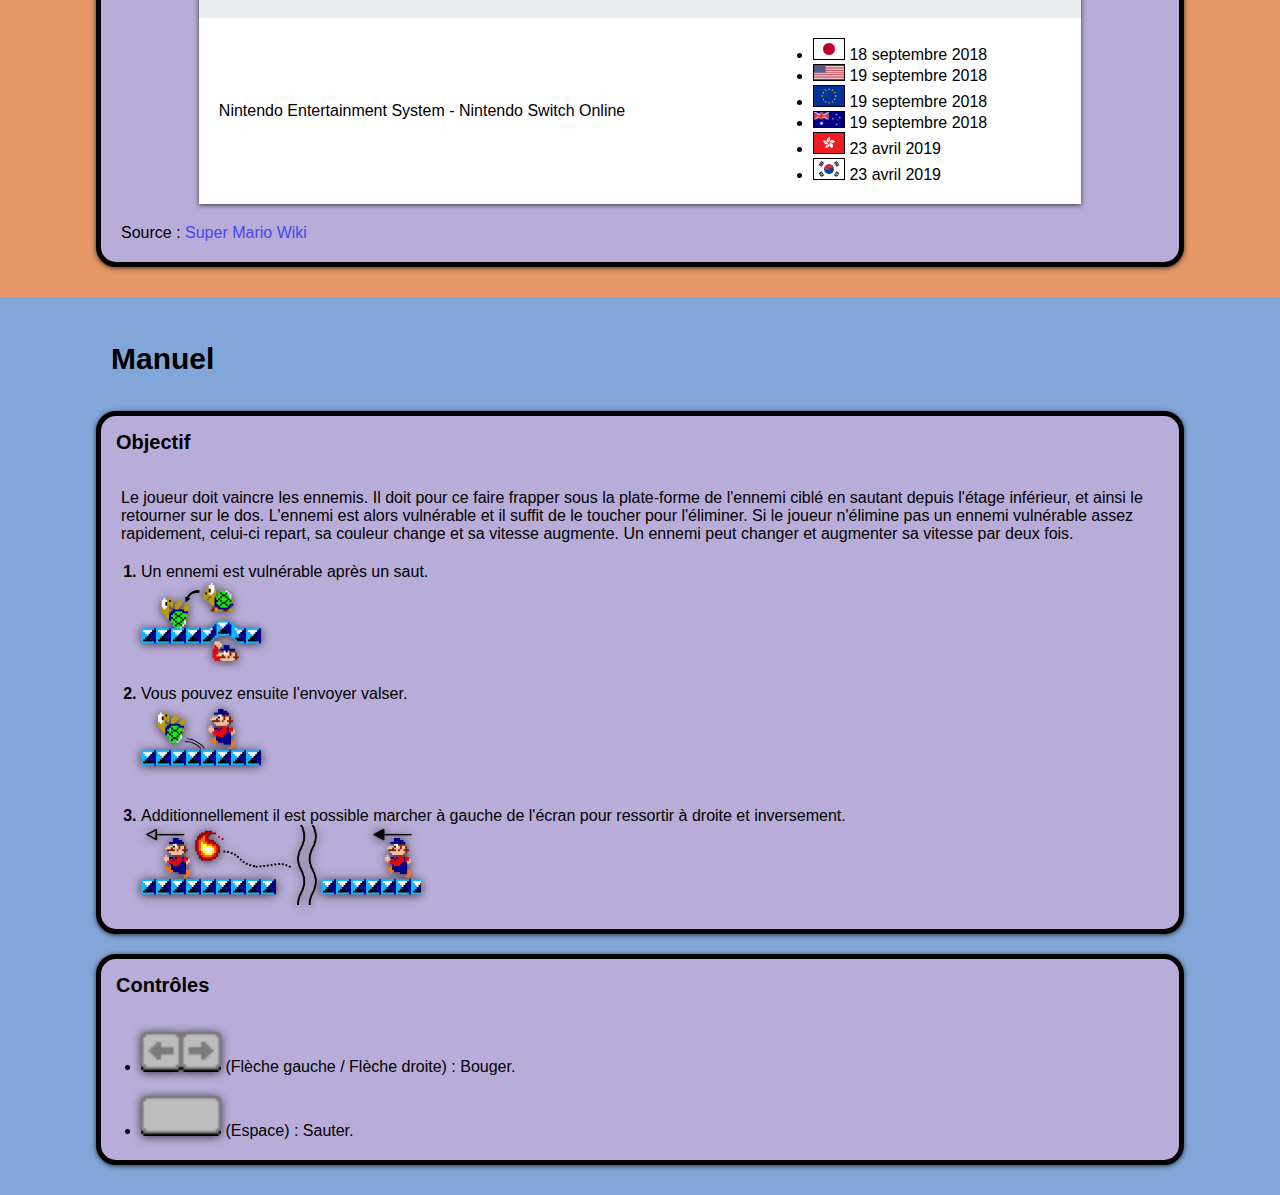
==== commit 06fe9c35: "Update index.html" ====
--- a/index.html
+++ b/index.html
@@ -1,16 +1,16 @@
 <!DOCTYPE HTML>
 <html lang="fr">
 	<head>
-		<title>IHM</title>
+		<title>Projet Mario Bros.</title>
 		<meta http-equiv="content-type" content="text/html; charset=utf-8">
 		<meta name="viewport" content="width=device-width, initial-scale=1, shrink-to-fit=no">
 		<link rel="stylesheet" type="text/css" href="css/styles.css">
 	</head>
 	<body>
 		<header>
-			<h1>Projet IHM</h1>
+			<h1>Projet Mario Bros.</h1>
 			<div id="bezel">
-				<img id="modal-open" src="img/play.gif" alt="ouvrir modal">
+				<img id="modal-open" src="img/play.gif" alt="Ouvrir modal">
 			</div>
 			<div id="modal">
 				<div id="modal-border">
